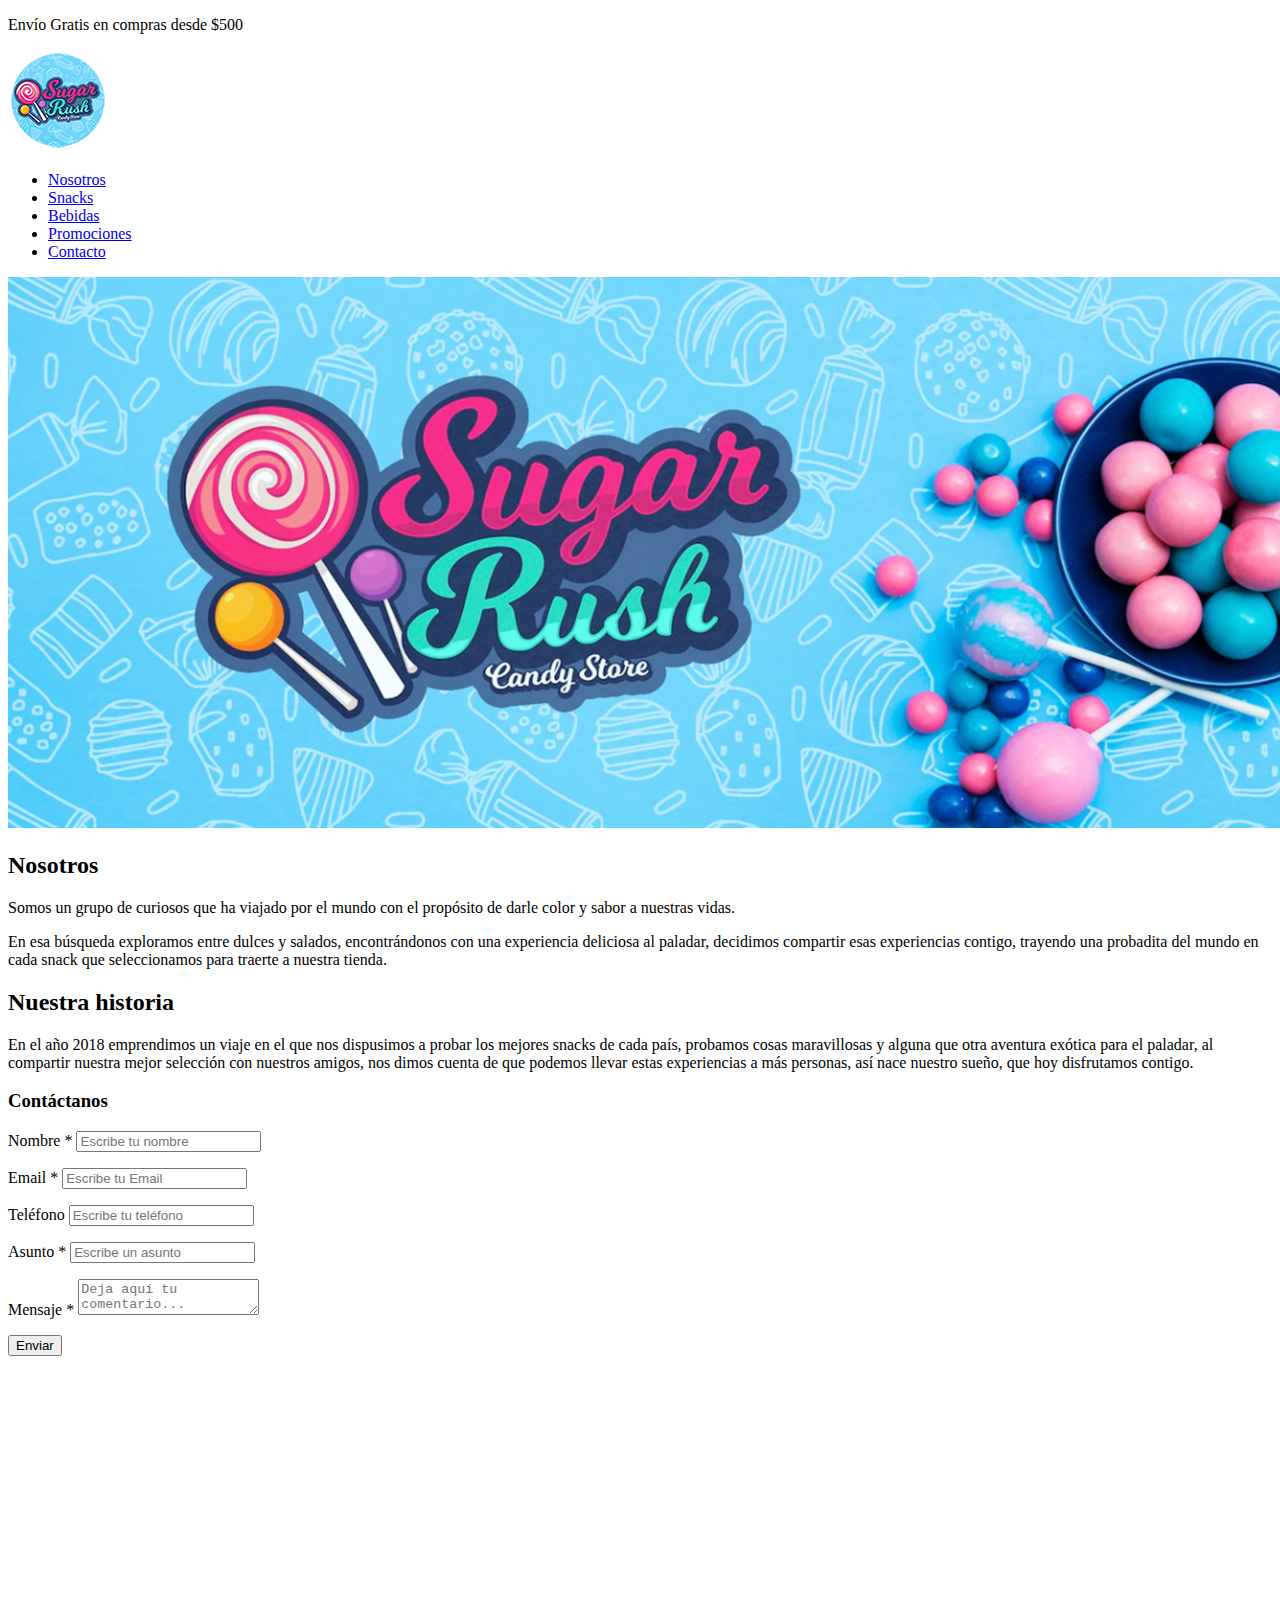
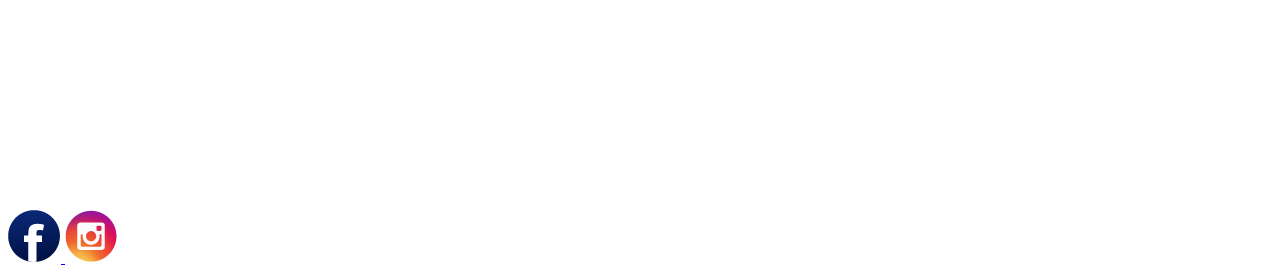
==== index.html @ b5adf0db "index" ====
<!DOCTYPE html>
<html lang="en">
<head>
	<meta charset="UTF-8">
	<meta name="viewport" content="width=device-width, initial-scale=1.0">
	<title>Sugar Rush Store - Snacks Americanos en México</title>
	<link rel="shortcut icon" href="img/favicon.png">
		<link rel="stylesheet" href="css/style.css">
</head>
<body>
	<div class ="encabezado__box--white"><p>Envío Gratis en compras desde $500</p>
    </div>	

<nav class="botonera" id="mainNav">
		<a href="index.html">
			<img src="img/logo_sugar.png" alt="logo de Sugar Rush Store">
	    </a>	
	    <ul>
	    	<li>
	    		<a href="views/nosotros.html">Nosotros</a>
	    	</li>
	    	<li>
	    		<a href="views/snacks.html">Snacks</a>
	    	</li>
	    	<li>
	    		<a href="views/bebidas.html">Bebidas</a>
	    	</li>
	    	<li>
	    		<a href="views/promociones.html">Promociones</a>
	    	</li>		
	    	<li>
	    		<a href="views/contacto.html">Contacto</a>
	    	</li>	

	    </ul>
</nav>

	<!-- ends nav -->
<header class="encabezado" id="header">
	 <img src="img/Head.png" alt="Foto de Logo de Sugar Rush Store" class="encabezado__img--fluid">
 </header>
	 	<!-- ends header -->
	 		<div class="contenedorNosotros">
	 		<section class="biografia">
	 			<article class="bgLight nosotros__articulo">
	 				<h2 class="textCenter nosotros__titulo--xl">Nosotros</h2>
	 				<p class= "textCenter">Somos un grupo de <span class= textAlert>curiosos </span>que ha viajado por el mundo con el propósito de  darle color y <span class= textAlert> sabor </span> a nuestras vidas.</p>
	 				<p class= "textCenter">
	 					En esa búsqueda exploramos entre dulces y salados, encontrándonos con una experiencia deliciosa al paladar, decidimos compartir esas experiencias contigo, trayendo una probadita del mundo en cada snack que seleccionamos para traerte a nuestra tienda.</p>
	 				<h2 class="textCenter nosotros__titulo--xl">Nuestra historia</h2>
	 				<p class="textCenter">En el año 2018 emprendimos un viaje en el que nos dispusimos a probar los mejores snacks de cada país, probamos cosas maravillosas y alguna que otra aventura exótica para el paladar, al compartir nuestra mejor selección con nuestros amigos, nos dimos cuenta de que podemos llevar estas experiencias a más personas, así nace nuestro sueño, que hoy disfrutamos contigo.
	 				</p>
	 				</article>	
	 			</section>
	 	</div>
	 	<section>
	 		<form action="envio.php" id="Contacto">
<!-- 	 				<legend>Contáctanos</legend>
	 			    <label for= "nombre"> Nombre </label>
	 			    <input type="text" id="nombre" placeholder="Juan Pérez">
	 			    <br>
	 			    <label for="email">Email:</label>
	 			    <input type="email"id=email placeholder="email@email.com" >
	 			</fieldset>
	 			    <br>	
	 			/<fieldset>
	 			 	<legend>Producto</legend>
	 			    <label for="Snacks">Snacks</label>
	 			    <input type="checkbox" name=" Snacks" value="Snacks">   
	 			    <label for="Dulces">Dulces</label>
	 			    <input type="checkbox" name="Dulces" value="Dulces" > 
	 			    <label for="Salados">Salados</label>
	 			    <input type="checkbox" name="Salados" value="Salados" >
	 			    <label for="Bebidas">Bebidas</label>
	 			    <input type="checkbox" name="Bebidas" value="Bebidas" >
	 			</fieldset>
	 			<fieldset>
	 				<legend>Información de envío</legend>
	 				<label for="Tienda">Recoger en tienda</label>
	 				<input type="radio" id="Tienda" value="tienda" name="envio">
                    <label for="Domicilio">Envío a domicilio</label>
                    <input type="radio" id="domicilio" value="domicilio" name="envio">
                    <br>
                    <label for="Localidad">Ciudad</label>
                    	<select name="" id="Ciudad">
                    	<option value="CDMX"> CDMX</option>
                    	<option value="Jalisco"> Jalisco</option>
                   	<option value="Monterrey">Monterrey</option>
 					</select>-->
  <div class="contactForm">    
        <h3>Contáctanos</h3>
        <div class="contacto"></div>

                <p>
                  <label for="nombre" class="colocar_nombre">Nombre
                    <span class="obligatorio">*</span>
                  </label>
                    <input type="text" name="introducir_nombre" id="nombre" required="obligatorio" placeholder="Escribe tu nombre">
                </p>
              
                <p>
                  <label for="email" class="colocar_email">Email
                    <span class="obligatorio">*</span>
                  </label>
                    <input type="email" name="introducir_email" id="email" required="obligatorio" placeholder="Escribe tu Email">
                </p>
            
                <p>
                  <label for="telefone" class="colocar_telefono">Teléfono
                  </label>
                    <input type="tel" name="introducir_telefono" id="telefono" placeholder="Escribe tu teléfono">
                </p>    
                <p>
                  <label for="asunto" class="colocar_asunto">Asunto
                    <span class="obligatorio">*</span>
                  </label>
                    <input type="text" name="introducir_asunto" id="assunto" required="obligatorio" placeholder="Escribe un asunto">
                </p>    
              
                <p>
                  <label for="mensaje" class="colocar_mensaje">Mensaje
                    <span class="obligatorio">*</span>
                  </label>                     
                 <textarea name="introducir_mensaje" class="texto_mensaje" id="mensaje" required="obligatorio" placeholder="Deja aquí tu comentario..."></textarea> 
                                </p>                    

  </div>

</body>

	 			<input type="submit" value="Enviar" >
	 			</form>
	 			<!-- ends form -->
	 		</section>
<div class="mapa">
	 				<iframe src="https://www.google.com/maps/embed?pb=!1m18!1m12!1m3!1d3732.9545675392465!2d-103.37066858506644!3d20.671427286193097!2m3!1f0!2f0!3f0!3m2!1i1024!2i768!4f13.1!3m3!1m2!1s0x8428ae067205bd1d%3A0x5fc3a42af84955b!2sAv.%20Chapultepec%20Sur%2C%20Americana%2C%20Guadalajara%2C%20Jal.!5e0!3m2!1ses!2smx!4v1653942254301!5m2!1ses!2smx" width="600" height="450" style="border:0;" allowfullscreen="" loading="lazy" referrerpolicy="no-referrer-when-downgrade"></iframe>
</div>
	 			<!-- ends map -->
	 	</main>
	 	  </div>
<div>
	 	<footer>	
	 		<a href="https://www.facebook.com" target="self">
	 			<img src="img/logo_facebook.png" alt="">
	 		</a>	
	 		<a href="https://instagram.com" target="self">
	 			<img src="img/logo_insta.png" alt="">
	 		</a>
	 	</footer>
	 		<!-- ends footer -->
</div>
</body>
</html>
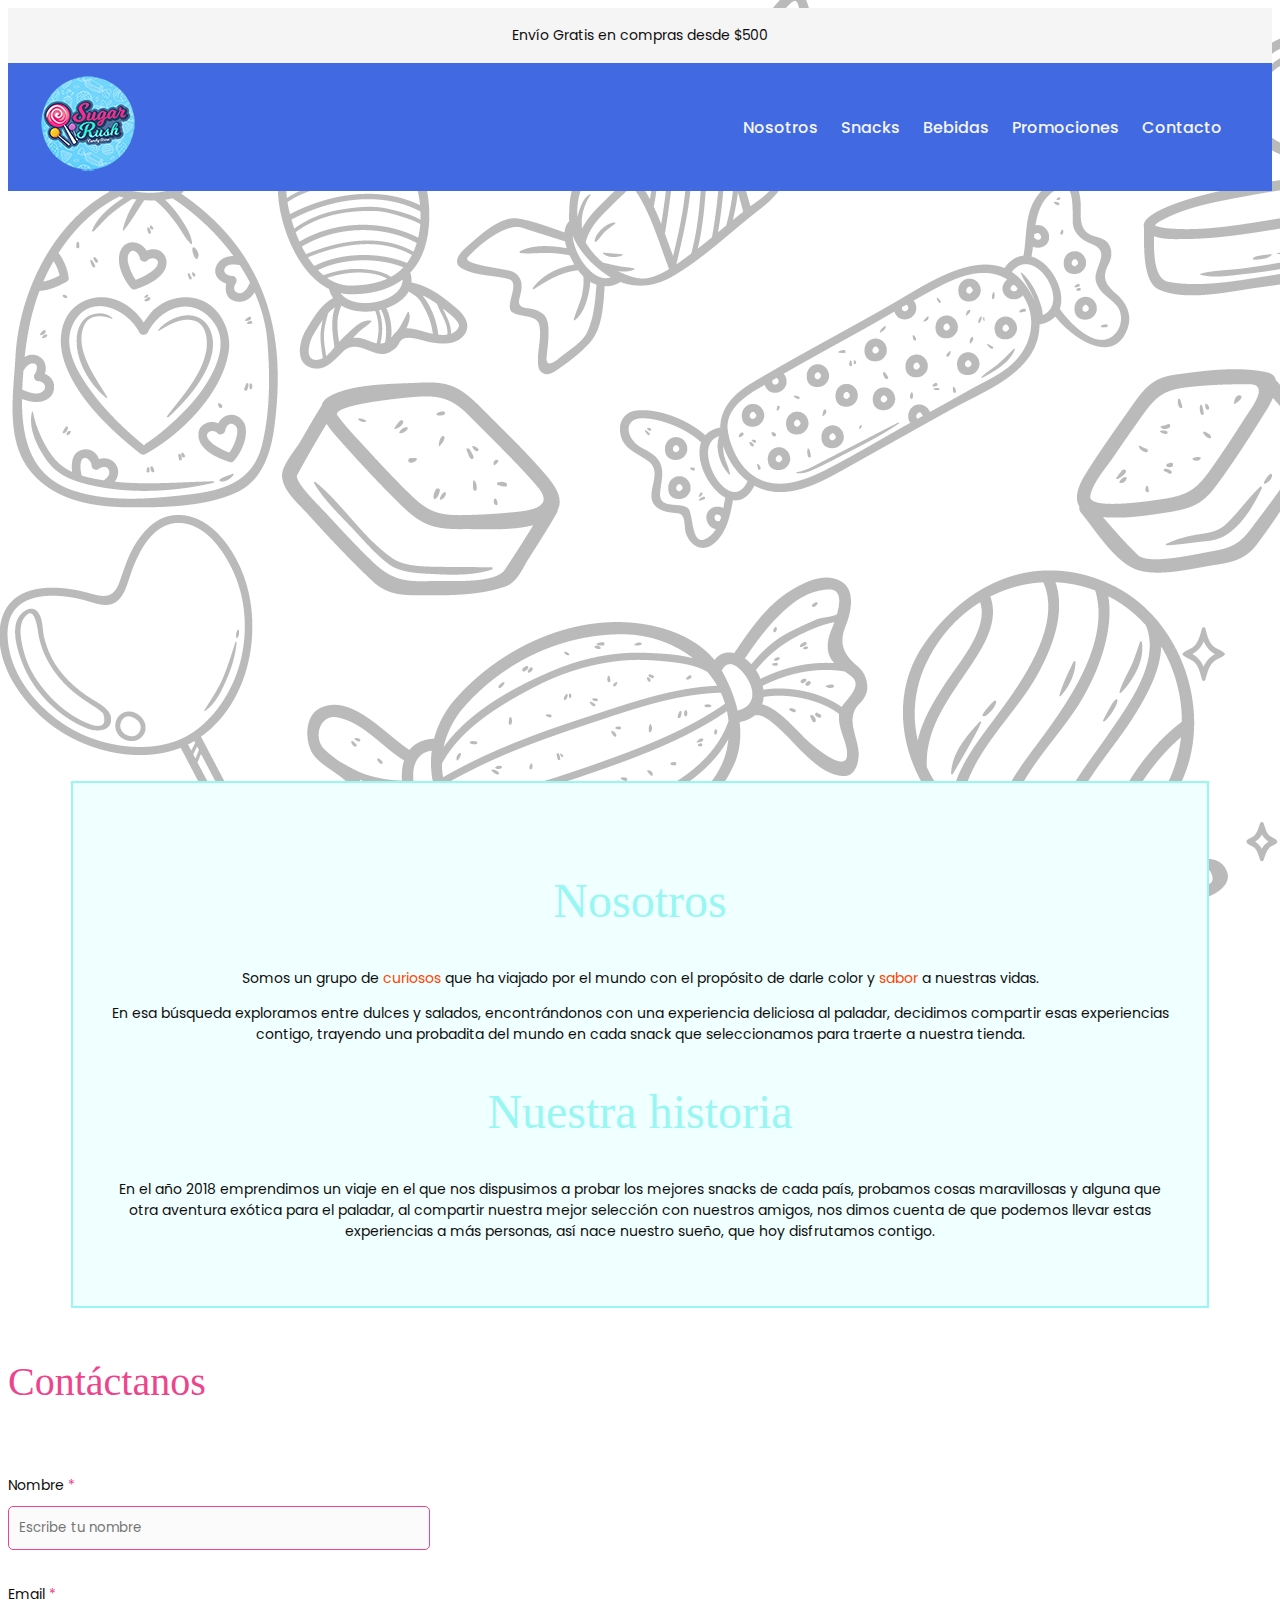
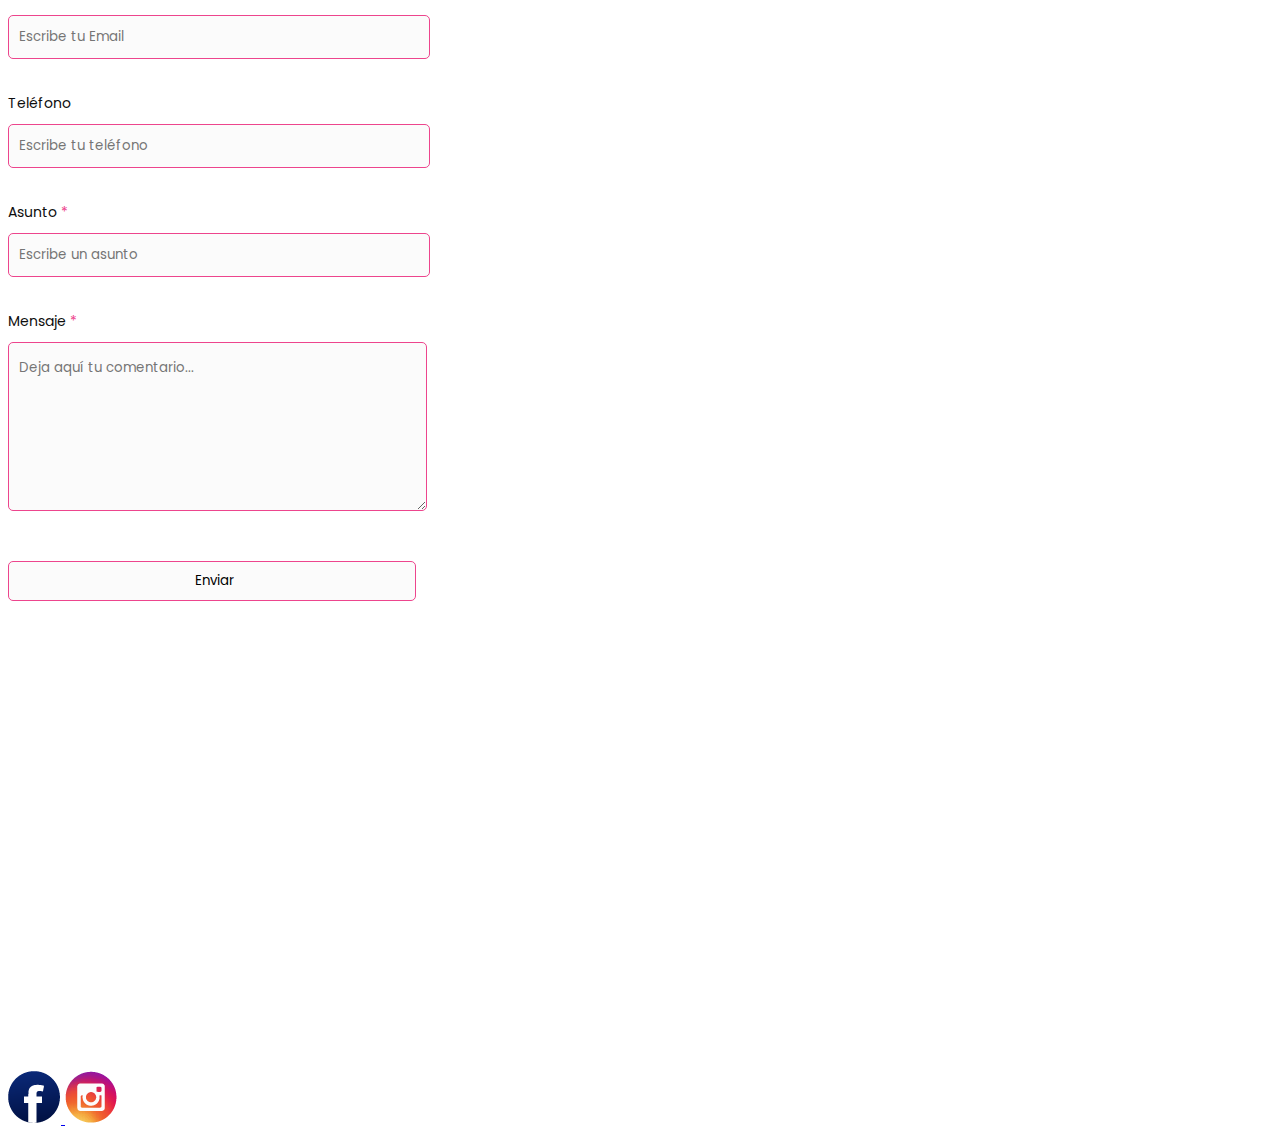
==== commit ba87cd1c: "cambios y animaciones nuevas" ====
--- a/index.html
+++ b/index.html
@@ -36,8 +36,9 @@
 </nav>
 
 	<!-- ends nav -->
-<header class="encabezado" id="header">
-	 <img src="img/Head.png" alt="Foto de Logo de Sugar Rush Store" class="encabezado__img--fluid">
+<header class="encabezado">
+	
+	 
  </header>
 	 	<!-- ends header -->
 	 		<div class="contenedorNosotros">
--- a/css/style.css
+++ b/css/style.css
@@ -0,0 +1,477 @@
+@import url('https://fonts.googleapis.com/css2?family=Poppins:wght@200;300;500&display=swap');
+
+/*reset*/
+*{
+	font-family: 'Poppins', sans-serif;}	
+	padding
+}
+html{
+	font-size: 62.5%;
+}
+h1{
+	color: #ed458d;
+	font-size: 4rem;
+	font-weight: 500;
+}
+
+h2{
+	color: #98f7f2;
+	font-size: 3rem;
+	font-weight: 400;
+}
+h3{
+	color: #ed458d;
+	font-size: 2rem;
+	font-weight: 300;
+}
+
+h1,
+h2,
+h3{
+font-family: ‘Kanit’ sans-serif;
+
+}
+
+body{
+	background-image: url(../img/background.png);
+	background-repeat: repeat;
+	background-attachment: fixed;
+}
+
+
+.body
+
+section article p{
+	color:  rgb(4, 17, 53);
+    font-family: 'Poppins', sans-serif;
+    font-size: 1.6rem;
+    line-height: 2.5rem;
+	font-weight: 300;}
+
+nav {
+	background-color: floralwhite;
+	padding: 4px 30px;
+	position: sticky;
+	top: 0px;
+	padding: 10px 30px;
+}
+	nav ul {
+		display: inline-block;
+
+		
+	}
+		nav ul li{
+		list-style: none;
+		display: inline-block;
+		margin: 0px 3px;
+		}
+			nav ul li a {
+			color: whitesmoke;
+			text-decoration: none;
+			font-family: 'Poppins', sans-serif;
+			font-size: 2.2 rem ;
+			font-weight: 500;}
+/*Contenedor contacto*/ APLICACION DE GRID
+
+.contactForm{  
+  width: 460px; 
+  height: auto;
+  margin: 80px auto;
+  border-radius: 10px;  
+  padding-top: 30px;
+  padding-bottom: 20px;  
+  background-color: #fbfbfb; 
+  padding-left: 30px; 
+}
+.contactForm .mapa{
+	display: grid;
+    grid-template-rows: 100%;
+    grid-template-columns: 35% 35% 30%;
+    grid-template-areas: 
+    "contacto contacto mapa"
+
+}
+.mapa {
+	display: flex;
+	align-items: stretch;
+}
+
+input{
+  background-color: #fbfbfb; 
+  width: 408px; 
+  height: 40px; 
+  border-radius: 5px;  
+  border-style: solid; 
+  border-width: 1px; 
+  border-color: #ed458d; 
+  margin-top: 10px;  
+  padding-left: 10px;
+  margin-bottom: 20px; 
+}
+
+
+textarea{
+  background-color: #fbfbfb; 
+  width: 405px; 
+  height: 150px; 
+  border-radius: 5px;  
+  border-style: solid; 
+  border-width: 1px; 
+  border-color: #ed458d; 
+  margin-top: 10px;  
+  padding-left: 10px;
+  margin-bottom: 20px; 
+  padding-top: 15px; 
+}
+
+
+label{
+  display: block; 
+  float: center;  
+}
+
+
+button{
+  height: 45px; 
+  padding-left: 5px;
+  padding-right: 5px;   
+  margin-bottom: 20px; 
+  margin-top: 10px;   
+  text-transform: uppercase;
+  background-color:#ed458d; 
+  border-color: #ed458d; 
+  border-style: solid; 
+  border-radius: 10px;  
+  width: 420px;   
+  cursor: pointer;
+}
+
+
+button p{
+  color: #fff; 
+}
+
+
+span{
+  color: #ed458d; 
+}
+
+
+.aviso{
+  font-size: 13px;  
+  color: #0e0e0e;  
+}
+
+
+h3{
+  font-size: 40px; 
+  padding-bottom: 30px;
+  color: #ed458d;   
+}
+
+
+p{
+  font-size: 14px; 
+  color: #0e0e0e; 
+}
+.formulario input:focus{
+  outline:0;
+  border: 1px solid royalblue;
+}
+
+
+.formulario textarea:focus{
+  outline:0;
+  border: 1px solid royalblue;
+}
+
+
+/*camelCase*/
+.textAlert {
+	color: orangered;
+}
+.textSuccess{
+	color: royalblue;
+}
+.textBold {
+ 	font-weight: 500;}
+.textRegular {
+	font-weight: 400;
+}
+.textLight {
+	font-weight: 300;
+}
+.textCenter {
+	text-align: center;
+}
+.textLeft {
+	text-align: left;
+}
+.textRight {
+	text-align: right;
+}
+.bgDark{
+	background-color: #CAFEFF;
+}
+.bgLight{
+	background-color: #F0FFFF;
+}
+
+.btnX1{
+	width: 50%;
+	height: 30px;
+	background-color: white;
+	color: violet;
+	text-align: center;
+	text-decoration: none;
+	border-radius: 5px;
+	margin-left: 50px;
+	font-size: 2rem;
+	display: flex;
+	justify-content: center;
+	align-items: center;
+}
+
+.botonera {
+	background-color:  royalblue;
+	position: sticky;
+	top: 0;
+	padding: 10px 30px;
+	display: flex;
+	flex-direction: row;
+	justify-content: space-between;
+	align-items: center;
+	z-index: 100; 
+}
+.botonera ul {
+	display: flex;
+}
+
+.botonera ul li {
+	list-style: none;
+	margin-right: 20px ;
+}
+.botonera ul li a: hover{
+	color: black;
+	font-weight: 600px ;
+}
+
+.botonera img{
+	margin-bottom: 0;
+}
+/*Box model*/
+.nosotros__articulo{
+	 width:  90%;
+	 height: 20%;
+	 margin: 50px auto;
+	 padding:50px 30px; 
+	 border: double 2px #98f7f2;
+     overflow-x: hidden;
+     overflow-y: auto;
+     box-sizing: border-box;
+}
+
+
+/*Clases Bem*/
+.encabezado__box--white {
+	text-align: center;
+	background-color: whitesmoke;
+	padding: 3px 0px;
+    width: 100%;
+    position: sticky;
+    top: 0;
+}
+.encabezado__img--fluid{
+	width: 100%;
+}
+
+.novedades__titulo--xxl{
+	width: 4rem;
+}
+
+.novedades__titulo--xl {
+	font-size: 3rem;
+}
+.novedades__titulo--md{
+	font-size: 2rem;
+	margin-bottom: 30px;
+}
+
+.novedades__articulo{
+	width: 98%;
+	height: auto;
+	overflow: hidden;
+	padding: 20px 30px;
+	border: solid #CAFEFF 2px; 
+	margin: 20px auto;
+
+}
+.pie{
+	padding: 30px;
+	display: flex;
+	flex-direction: row;
+	align-items: flex-end;
+	text-align: center;
+}
+.pie a{
+	text-decoration: none;
+}
+.pie__icon--sm{
+	width: 0%;
+}
+.pie__titulo--md{
+	font-size: 1 rem;
+	color: deepskyblue;
+
+}
+
+/*Promoción*/
+
+#productos h1,
+#productos h2{
+	text-transform: uppercase;
+	font-size: 3rem;
+	text-align: center;
+	padding: 20px 0;
+	font-family: Poppins, sans-serif;
+	margin: 20px 0px;
+
+
+}
+#productos .galeria{
+	margin: 10px;
+	display: flex;
+	flex-direction: row;
+	flex-wrap: wrap;
+	justify-content: space-evenly;
+	background-color: white;
+
+}
+#productos .galeria figure{
+	text-align: center;
+    width: 30%;
+}
+
+#productos .galeria figcaption{
+	font-size: 2.5rem;
+	color: #ed458d;
+	padding: 10px 0px;
+	background-color: floralwhite;
+}
+#productos .galeria p.price{
+	color: slategray;
+	padding-bottom: 10px;
+	background-color: white;
+}
+
+/*PRODUCTOS DESTACADOS*/
+#productos .destacados article{
+	background-color: orange;
+	display: flex;
+	align-items: center;
+}
+
+/* TIENDA ONLINE*/
+.secondNav{
+	background-color: white;
+	color: slategray;
+	padding: 10px;
+	font-size: 1.3rem;
+	line-height: 1.6rem;
+	margin-left: 12px;
+
+}
+	.secondNav img{ 
+		widht: 80% ;
+	}
+
+.contenedor {
+	display: flex;
+	flex-direction: column;
+	justify-content: space-between;
+}
+
+/*	grid-template-columns: 20% 70% 10%;
+	grid-template-rows: repeat(3, auto);
+    grid-template-areas:
+    "nav nav nav"
+    "header header header"
+    "filtros productos productos"
+    "footer footer footer";
+
+}
+
+
+#mainNav{
+	grid-area: nav;
+}
+
+#header{
+	grid-area: header;
+}
+#filtros{
+	grid-area: filtros;
+}
+#productos{
+	grid-area: productos;
+}
+#footer{
+	grid-area: footer;
+}*/
+
+/*Media queries snacks*/
+
+@media only screen and (min-width: 1024px)
+
+#productos .galeria {
+	flex-direction: row;
+	justify-content: space-between;
+}
+
+#productos .galeria figure{
+ width: 30%; 
+
+}
+
+#encabezado h1,
+#encabezado h2{
+	text-transform: uppercase;
+	font-size: 3rem;
+	text-align: center;
+	padding: 20px 0;
+	font-family: Poppins, sans-serif;
+	margin: 20px 0px;
+
+
+}
+#nosotros .biografia{
+	margin: 10px;
+	display: flex;
+	flex-direction: row;
+	flex-wrap: wrap;
+	justify-content: space-evenly;
+	background-color: white;
+
+}
+#productos .biografia article{
+    align-items: flex-end;
+  }
+
+/*=========ANIMACIONES========*/
+@keyframes headerAnimation {
+	0% {background-image: url(../img/head.png)}
+	25%{background-image: url(../img/head1.jpg)}
+	50%{background-image: url(../img/head2.jpg)}
+	75% {background-image: url(../img/head3.jpg)}
+	100%{background-image: url(../img/head4.jpg)}
+}
+header{
+	height: 60vh;
+	animation-name: headerAnimation;
+	animation-duration: 8s;
+	animation-iteration-count: infinite;
+	background-size: cover;
+	animation-timing-function: all;
+
+}
+
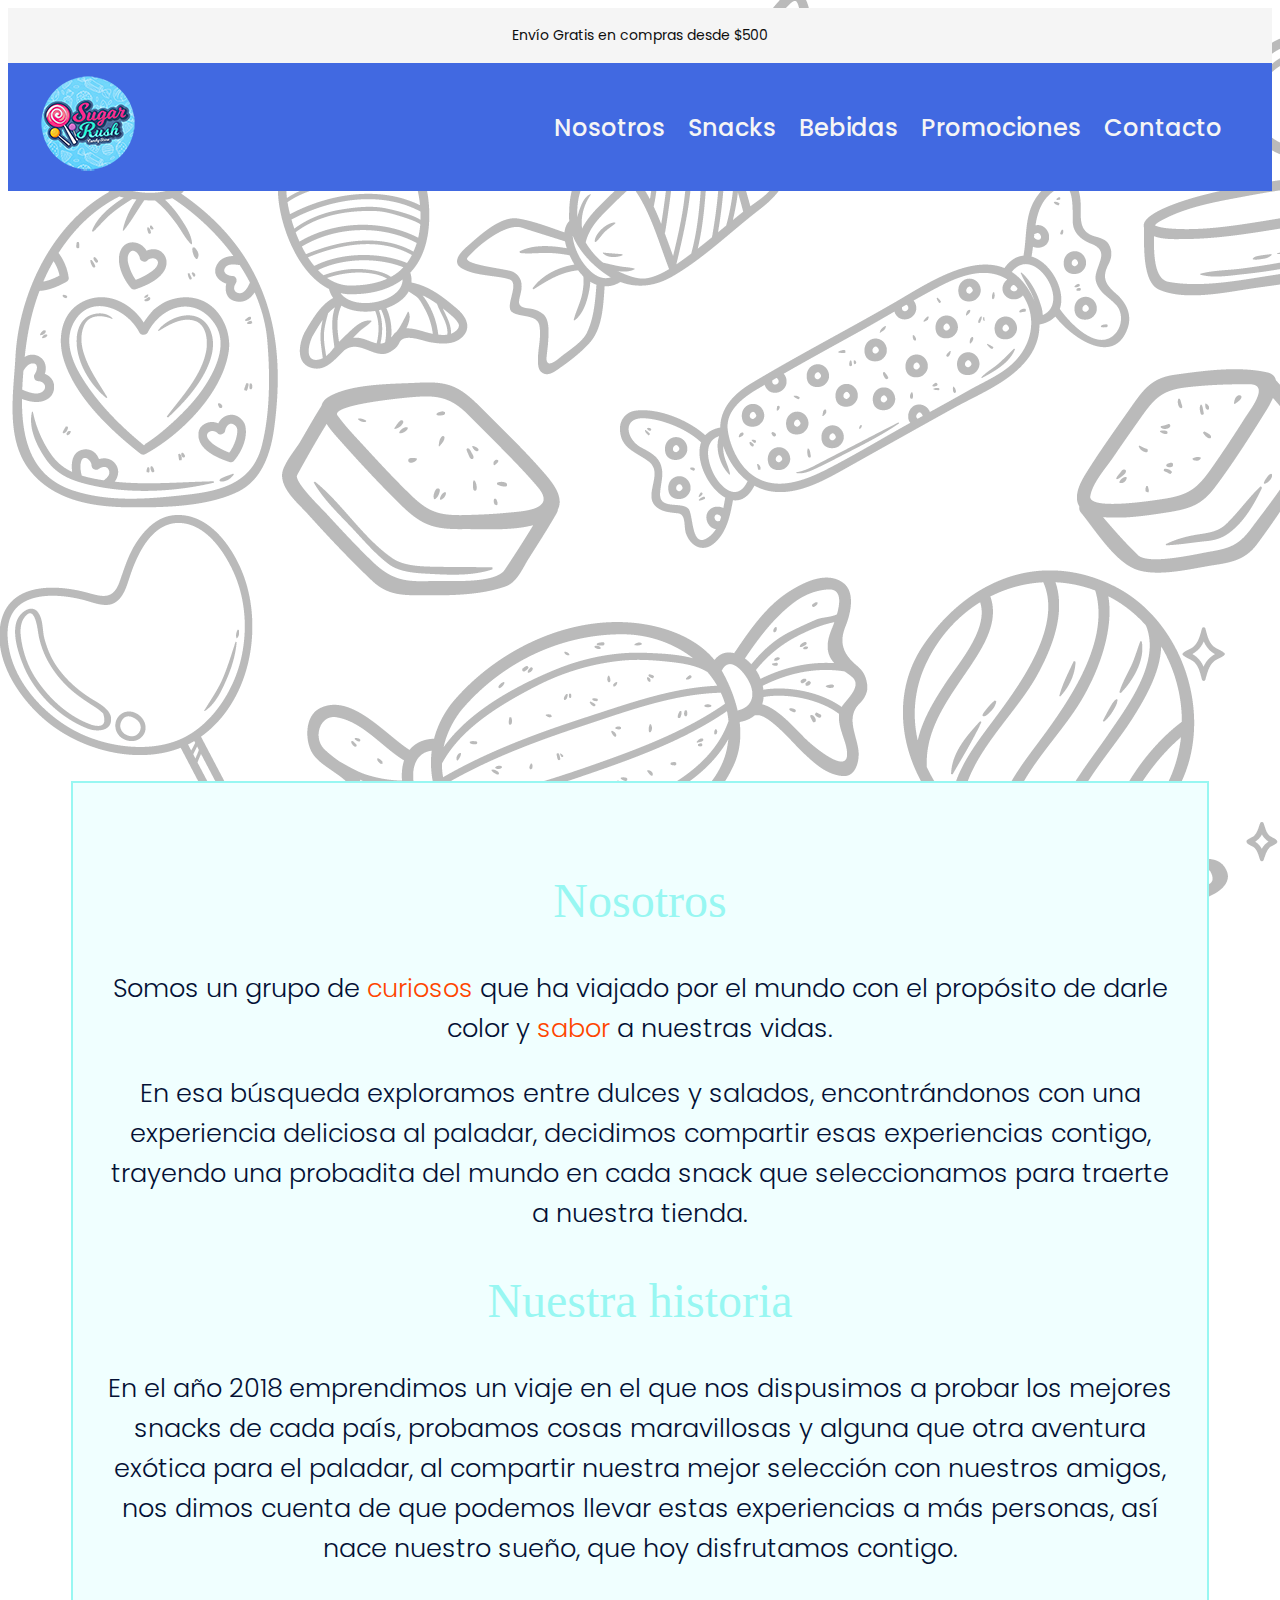
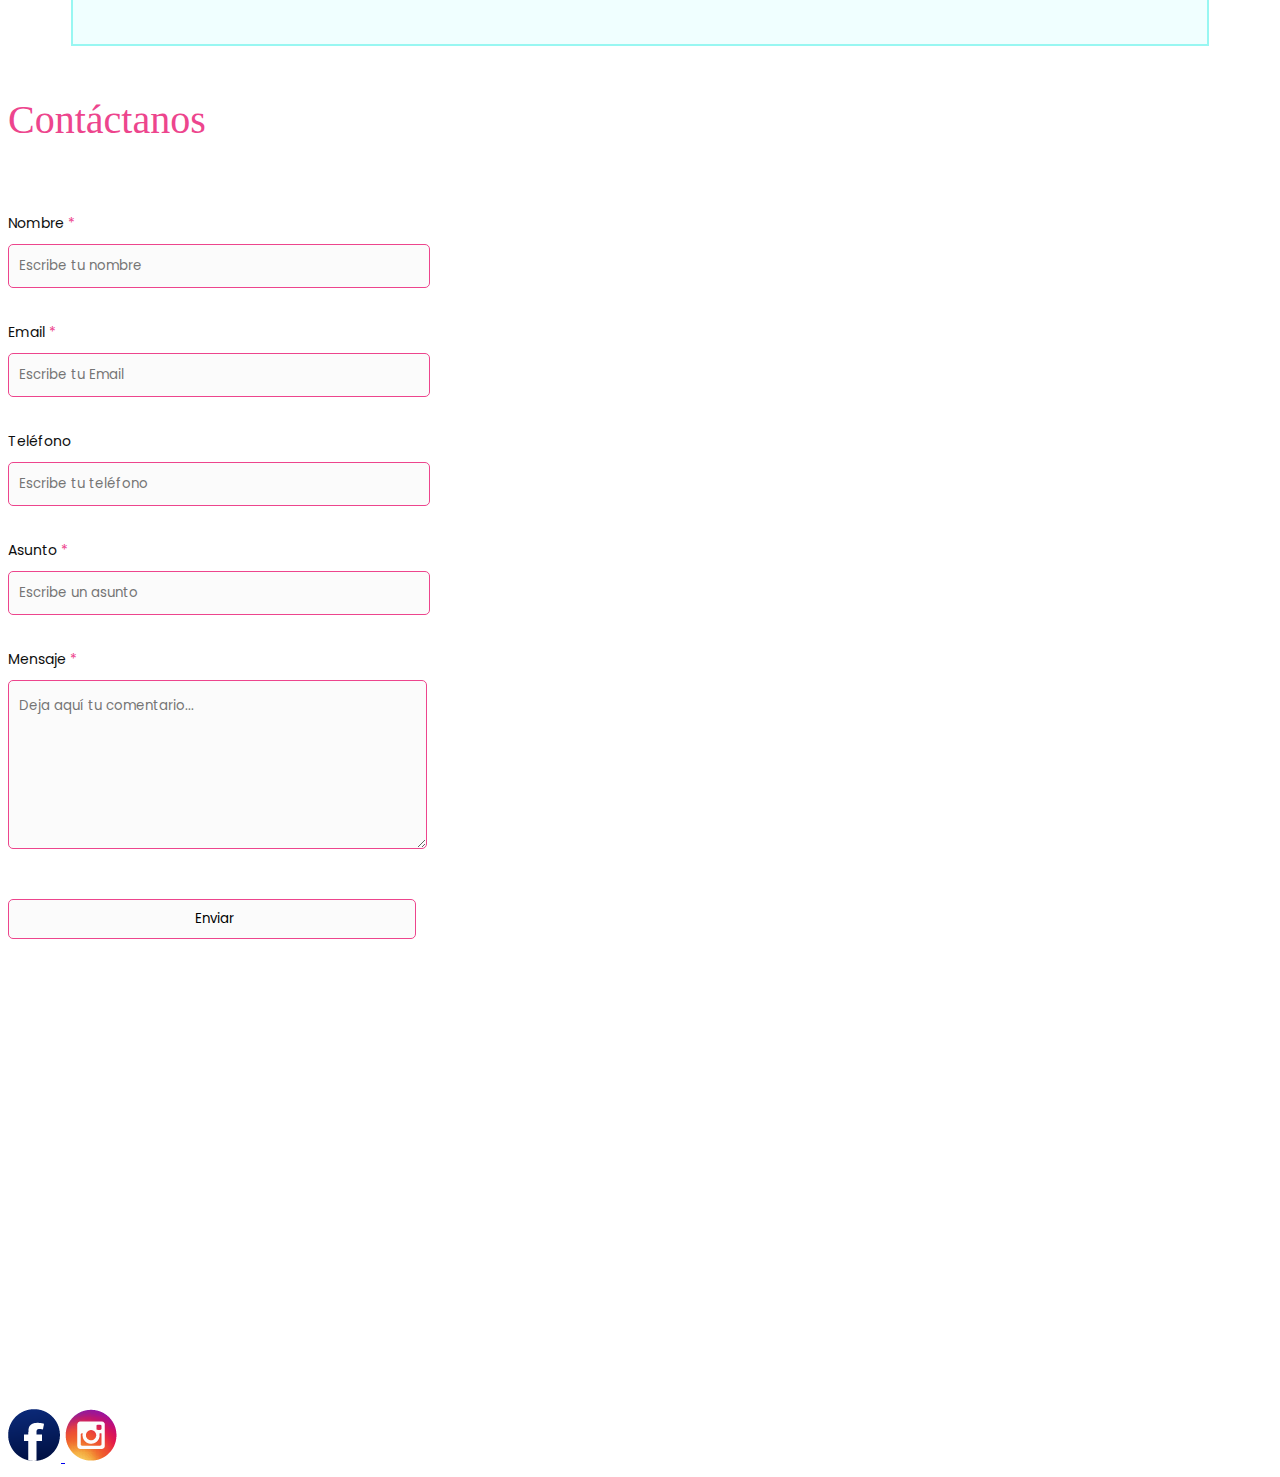
==== commit b7c39e51: "animacion boton enviar" ====
--- a/index.html
+++ b/index.html
@@ -11,7 +11,7 @@
 	<div class ="encabezado__box--white"><p>Envío Gratis en compras desde $500</p>
     </div>	
 
-<nav class="botonera" id="mainNav">
+<nav class="botonera">
 		<a href="index.html">
 			<img src="img/logo_sugar.png" alt="logo de Sugar Rush Store">
 	    </a>	
--- a/css/style.css
+++ b/css/style.css
@@ -39,7 +39,6 @@
 }
 
 
-.body
 
 section article p{
 	color:  rgb(4, 17, 53);
@@ -69,7 +68,7 @@
 			color: whitesmoke;
 			text-decoration: none;
 			font-family: 'Poppins', sans-serif;
-			font-size: 2.2 rem ;
+			font-size: 1.5rem;
 			font-weight: 500;}
 /*Contenedor contacto*/ APLICACION DE GRID
 
@@ -251,10 +250,7 @@
 	list-style: none;
 	margin-right: 20px ;
 }
-.botonera ul li a: hover{
-	color: black;
-	font-weight: 600px ;
-}
+
 
 .botonera img{
 	margin-bottom: 0;
@@ -474,4 +470,25 @@
 	animation-timing-function: all;
 
 }
-
+ a{
+
+ 	transition font-size: 2s;
+ 	transition color: 2s;
+ }
+
+ a:hover{
+ 	color: floralwhite;
+ 	font-size: 1.7rem;
+
+
+ }
+
+ input{
+ 	transition background-color: 2s; 
+    
+ }
+input:hover{
+	background: rgb(63,94,251);
+    background: radial-gradient(circle, rgba(63,94,251,1) 0%, rgba(255,44,87,1) 100%);
+
+}